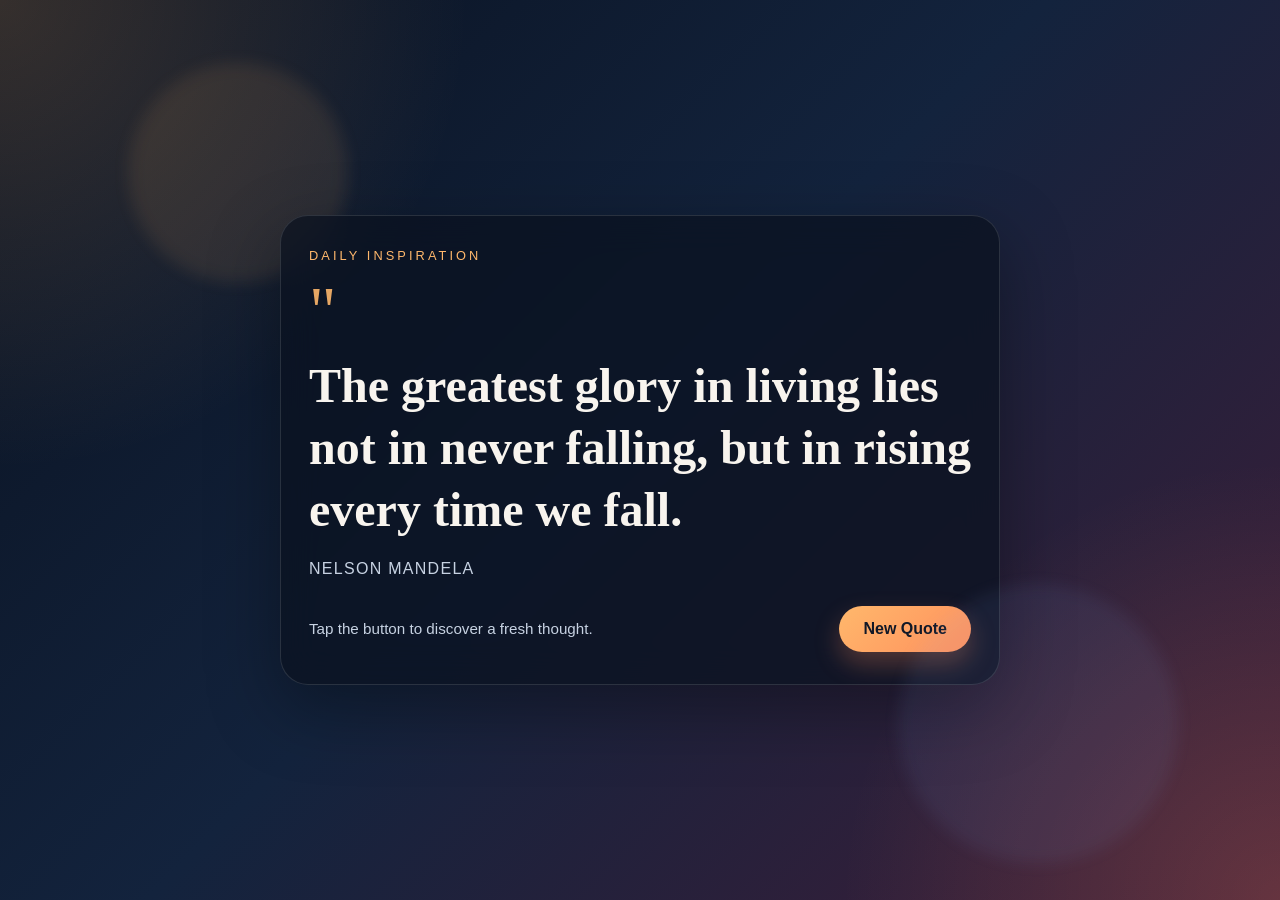
==== JS Mini Projects/Random Quote Generator/index.html @ 5e7f096a "Add Random Quote Generator project" ====
<!DOCTYPE html>
<html lang="en">
<head>
    <meta charset="UTF-8">
    <meta name="viewport" content="width=device-width, initial-scale=1.0">
    <title>Random Quote Generator</title>
    <style>
        :root {
            --bg-start: #09111f;
            --bg-mid: #13233d;
            --bg-end: #3f1d38;
            --card-bg: rgba(11, 17, 31, 0.72);
            --card-border: rgba(255, 255, 255, 0.12);
            --text-main: #f8f4ee;
            --text-soft: #c7d2e2;
            --accent: #ffb86c;
            --accent-strong: #ff8f5c;
            --shadow: 0 24px 70px rgba(0, 0, 0, 0.35);
        }

        * {
            box-sizing: border-box;
        }

        body {
            margin: 0;
            min-height: 100vh;
            display: grid;
            place-items: center;
            padding: 24px;
            font-family: Georgia, "Times New Roman", serif;
            color: var(--text-main);
            background:
                radial-gradient(circle at top left, rgba(255, 184, 108, 0.18), transparent 30%),
                radial-gradient(circle at bottom right, rgba(255, 143, 92, 0.2), transparent 28%),
                linear-gradient(135deg, var(--bg-start), var(--bg-mid) 48%, var(--bg-end));
            overflow: hidden;
        }

        body::before,
        body::after {
            content: "";
            position: fixed;
            border-radius: 50%;
            filter: blur(8px);
            opacity: 0.55;
            pointer-events: none;
        }

        body::before {
            width: 220px;
            height: 220px;
            top: 7%;
            left: 10%;
            background: rgba(255, 184, 108, 0.18);
        }

        body::after {
            width: 280px;
            height: 280px;
            right: 8%;
            bottom: 4%;
            background: rgba(135, 177, 255, 0.14);
        }

        .quote-card {
            width: min(720px, 100%);
            padding: 32px 28px;
            border: 1px solid var(--card-border);
            border-radius: 28px;
            background: var(--card-bg);
            backdrop-filter: blur(18px);
            box-shadow: var(--shadow);
            text-align: left;
            animation: fadeUp 700ms ease;
        }

        .eyebrow {
            margin: 0 0 14px;
            font-family: "Trebuchet MS", sans-serif;
            font-size: 0.8rem;
            letter-spacing: 0.24em;
            text-transform: uppercase;
            color: var(--accent);
        }

        .quote-mark {
            font-size: 4.2rem;
            line-height: 1;
            color: rgba(255, 184, 108, 0.9);
            margin-bottom: 10px;
        }

        .quote-text {
            margin: 0;
            font-size: clamp(1.8rem, 4vw, 3rem);
            line-height: 1.3;
            font-weight: 600;
        }

        .quote-author {
            margin: 18px 0 0;
            font-size: 1rem;
            letter-spacing: 0.08em;
            text-transform: uppercase;
            color: var(--text-soft);
            font-family: "Trebuchet MS", sans-serif;
        }

        .actions {
            margin-top: 28px;
            display: flex;
            justify-content: space-between;
            align-items: center;
            gap: 16px;
            flex-wrap: wrap;
        }

        .helper-text {
            margin: 0;
            color: var(--text-soft);
            font-size: 0.95rem;
            font-family: "Trebuchet MS", sans-serif;
        }

        button {
            border: none;
            border-radius: 999px;
            padding: 14px 24px;
            font-size: 1rem;
            font-weight: 700;
            cursor: pointer;
            color: #111827;
            background: linear-gradient(135deg, var(--accent), var(--accent-strong));
            box-shadow: 0 12px 26px rgba(255, 143, 92, 0.28);
            transition: transform 180ms ease, box-shadow 180ms ease, filter 180ms ease;
        }

        button:hover {
            transform: translateY(-2px);
            box-shadow: 0 16px 28px rgba(255, 143, 92, 0.34);
            filter: brightness(1.03);
        }

        button:active {
            transform: translateY(0);
        }

        @keyframes fadeUp {
            from {
                opacity: 0;
                transform: translateY(18px);
            }
            to {
                opacity: 1;
                transform: translateY(0);
            }
        }

        @media (max-width: 640px) {
            .quote-card {
                padding: 24px 20px;
                border-radius: 22px;
            }

            .actions {
                align-items: stretch;
            }

            button {
                width: 100%;
            }
        }
    </style>
</head>
<body>
    <main class="quote-card">
        <p class="eyebrow">Daily Inspiration</p>
        <div class="quote-mark">"</div>
        <h1 class="quote-text">Honesty is the best policy</h1>
        <p class="quote-author">Unknown</p>
        <div class="actions">
            <p class="helper-text">Tap the button to discover a fresh thought.</p>
            <button type="button">New Quote</button>
        </div>
    </main>
    <script src="./script.js"></script>
</body>
</html>
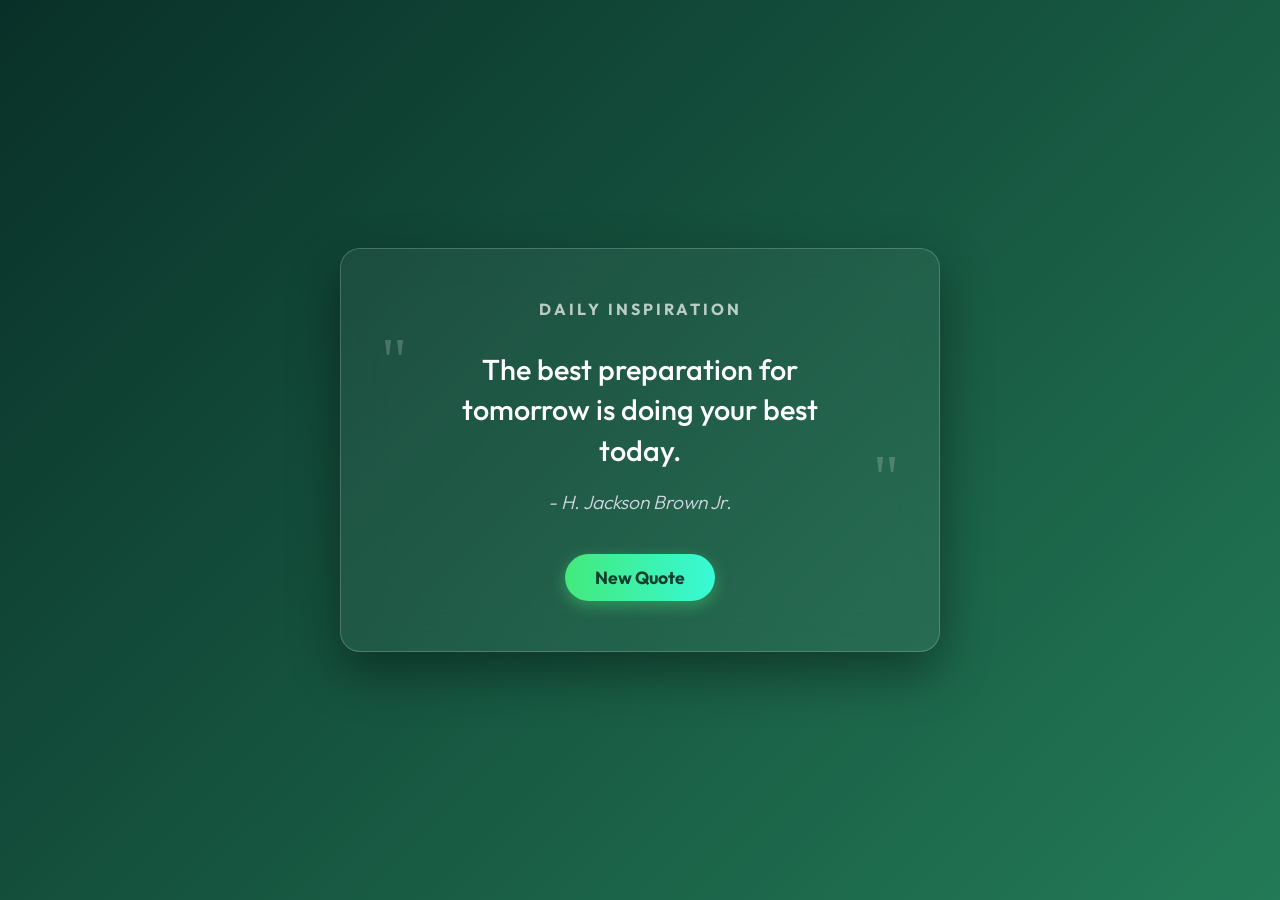
==== commit 99d7448c: "Add JavaScript tutorial files and mini projects" ====
--- a/JS Mini Projects/Random Quote Generator/index.html
+++ b/JS Mini Projects/Random Quote Generator/index.html
@@ -4,186 +4,20 @@
     <meta charset="UTF-8">
     <meta name="viewport" content="width=device-width, initial-scale=1.0">
     <title>Random Quote Generator</title>
-    <style>
-        :root {
-            --bg-start: #09111f;
-            --bg-mid: #13233d;
-            --bg-end: #3f1d38;
-            --card-bg: rgba(11, 17, 31, 0.72);
-            --card-border: rgba(255, 255, 255, 0.12);
-            --text-main: #f8f4ee;
-            --text-soft: #c7d2e2;
-            --accent: #ffb86c;
-            --accent-strong: #ff8f5c;
-            --shadow: 0 24px 70px rgba(0, 0, 0, 0.35);
-        }
-
-        * {
-            box-sizing: border-box;
-        }
-
-        body {
-            margin: 0;
-            min-height: 100vh;
-            display: grid;
-            place-items: center;
-            padding: 24px;
-            font-family: Georgia, "Times New Roman", serif;
-            color: var(--text-main);
-            background:
-                radial-gradient(circle at top left, rgba(255, 184, 108, 0.18), transparent 30%),
-                radial-gradient(circle at bottom right, rgba(255, 143, 92, 0.2), transparent 28%),
-                linear-gradient(135deg, var(--bg-start), var(--bg-mid) 48%, var(--bg-end));
-            overflow: hidden;
-        }
-
-        body::before,
-        body::after {
-            content: "";
-            position: fixed;
-            border-radius: 50%;
-            filter: blur(8px);
-            opacity: 0.55;
-            pointer-events: none;
-        }
-
-        body::before {
-            width: 220px;
-            height: 220px;
-            top: 7%;
-            left: 10%;
-            background: rgba(255, 184, 108, 0.18);
-        }
-
-        body::after {
-            width: 280px;
-            height: 280px;
-            right: 8%;
-            bottom: 4%;
-            background: rgba(135, 177, 255, 0.14);
-        }
-
-        .quote-card {
-            width: min(720px, 100%);
-            padding: 32px 28px;
-            border: 1px solid var(--card-border);
-            border-radius: 28px;
-            background: var(--card-bg);
-            backdrop-filter: blur(18px);
-            box-shadow: var(--shadow);
-            text-align: left;
-            animation: fadeUp 700ms ease;
-        }
-
-        .eyebrow {
-            margin: 0 0 14px;
-            font-family: "Trebuchet MS", sans-serif;
-            font-size: 0.8rem;
-            letter-spacing: 0.24em;
-            text-transform: uppercase;
-            color: var(--accent);
-        }
-
-        .quote-mark {
-            font-size: 4.2rem;
-            line-height: 1;
-            color: rgba(255, 184, 108, 0.9);
-            margin-bottom: 10px;
-        }
-
-        .quote-text {
-            margin: 0;
-            font-size: clamp(1.8rem, 4vw, 3rem);
-            line-height: 1.3;
-            font-weight: 600;
-        }
-
-        .quote-author {
-            margin: 18px 0 0;
-            font-size: 1rem;
-            letter-spacing: 0.08em;
-            text-transform: uppercase;
-            color: var(--text-soft);
-            font-family: "Trebuchet MS", sans-serif;
-        }
-
-        .actions {
-            margin-top: 28px;
-            display: flex;
-            justify-content: space-between;
-            align-items: center;
-            gap: 16px;
-            flex-wrap: wrap;
-        }
-
-        .helper-text {
-            margin: 0;
-            color: var(--text-soft);
-            font-size: 0.95rem;
-            font-family: "Trebuchet MS", sans-serif;
-        }
-
-        button {
-            border: none;
-            border-radius: 999px;
-            padding: 14px 24px;
-            font-size: 1rem;
-            font-weight: 700;
-            cursor: pointer;
-            color: #111827;
-            background: linear-gradient(135deg, var(--accent), var(--accent-strong));
-            box-shadow: 0 12px 26px rgba(255, 143, 92, 0.28);
-            transition: transform 180ms ease, box-shadow 180ms ease, filter 180ms ease;
-        }
-
-        button:hover {
-            transform: translateY(-2px);
-            box-shadow: 0 16px 28px rgba(255, 143, 92, 0.34);
-            filter: brightness(1.03);
-        }
-
-        button:active {
-            transform: translateY(0);
-        }
-
-        @keyframes fadeUp {
-            from {
-                opacity: 0;
-                transform: translateY(18px);
-            }
-            to {
-                opacity: 1;
-                transform: translateY(0);
-            }
-        }
-
-        @media (max-width: 640px) {
-            .quote-card {
-                padding: 24px 20px;
-                border-radius: 22px;
-            }
-
-            .actions {
-                align-items: stretch;
-            }
-
-            button {
-                width: 100%;
-            }
-        }
-    </style>
+    <link rel="stylesheet" href="style.css">
+    <link href="https://fonts.googleapis.com/css2?family=Outfit:wght@300;500;700&display=swap" rel="stylesheet">
 </head>
 <body>
-    <main class="quote-card">
-        <p class="eyebrow">Daily Inspiration</p>
-        <div class="quote-mark">"</div>
-        <h1 class="quote-text">Honesty is the best policy</h1>
-        <p class="quote-author">Unknown</p>
-        <div class="actions">
-            <p class="helper-text">Tap the button to discover a fresh thought.</p>
-            <button type="button">New Quote</button>
+    <div class="quote-container">
+        <h1 class="title">Daily Inspiration</h1>
+        <div class="quote-content">
+            <span class="quote-mark left">"</span>
+            <p id="quoteText">The best preparation for tomorrow is doing your best today.</p>
+            <span class="quote-mark right">"</span>
         </div>
-    </main>
-    <script src="./script.js"></script>
+        <p id="quoteAuthor">- H. Jackson Brown Jr.</p>
+        <button id="newQuoteBtn">New Quote</button>
+    </div>
+    <script src="script.js"></script>
 </body>
 </html>
--- a/JS Mini Projects/Random Quote Generator/style.css
+++ b/JS Mini Projects/Random Quote Generator/style.css
@@ -0,0 +1,104 @@
+* {
+    margin: 0;
+    padding: 0;
+    box-sizing: border-box;
+    font-family: 'Outfit', sans-serif;
+}
+
+body {
+    background: linear-gradient(135deg, #093028, #237a57);
+    color: #fff;
+    min-height: 100vh;
+    display: flex;
+    justify-content: center;
+    align-items: center;
+}
+
+.quote-container {
+    background: rgba(255, 255, 255, 0.05);
+    backdrop-filter: blur(20px);
+    -webkit-backdrop-filter: blur(20px);
+    border: 1px solid rgba(255, 255, 255, 0.2);
+    border-radius: 20px;
+    padding: 50px 40px;
+    width: 90%;
+    max-width: 600px;
+    text-align: center;
+    box-shadow: 0 20px 50px rgba(0, 0, 0, 0.4);
+    animation: fadeIn 1s ease-out;
+}
+
+.title {
+    font-size: 1rem;
+    text-transform: uppercase;
+    letter-spacing: 3px;
+    margin-bottom: 30px;
+    color: rgba(255, 255, 255, 0.7);
+}
+
+.quote-content {
+    position: relative;
+    padding: 0 40px;
+    margin-bottom: 20px;
+}
+
+.quote-mark {
+    font-size: 4rem;
+    position: absolute;
+    color: rgba(255, 255, 255, 0.2);
+    font-family: serif;
+    line-height: 1;
+}
+
+.quote-mark.left {
+    top: -20px;
+    left: 0;
+}
+
+.quote-mark.right {
+    bottom: -40px;
+    right: 0;
+}
+
+#quoteText {
+    font-size: 1.8rem;
+    font-weight: 500;
+    line-height: 1.4;
+    transition: opacity 0.4s ease;
+}
+
+#quoteAuthor {
+    font-size: 1.2rem;
+    font-style: italic;
+    font-weight: 300;
+    margin-bottom: 40px;
+    color: #d1d8e0;
+    transition: opacity 0.4s ease;
+}
+
+#newQuoteBtn {
+    padding: 12px 30px;
+    border: none;
+    border-radius: 25px;
+    background: linear-gradient(to right, #43e97b 0%, #38f9d7 100%);
+    color: #123e2e;
+    font-size: 1.1rem;
+    font-weight: 700;
+    cursor: pointer;
+    transition: transform 0.3s, box-shadow 0.3s;
+    box-shadow: 0 5px 15px rgba(67, 233, 123, 0.4);
+}
+
+#newQuoteBtn:hover {
+    transform: translateY(-3px);
+    box-shadow: 0 8px 25px rgba(67, 233, 123, 0.6);
+}
+
+#newQuoteBtn:active {
+    transform: translateY(0);
+}
+
+@keyframes fadeIn {
+    from { opacity: 0; transform: translateY(20px); }
+    to { opacity: 1; transform: translateY(0); }
+}
